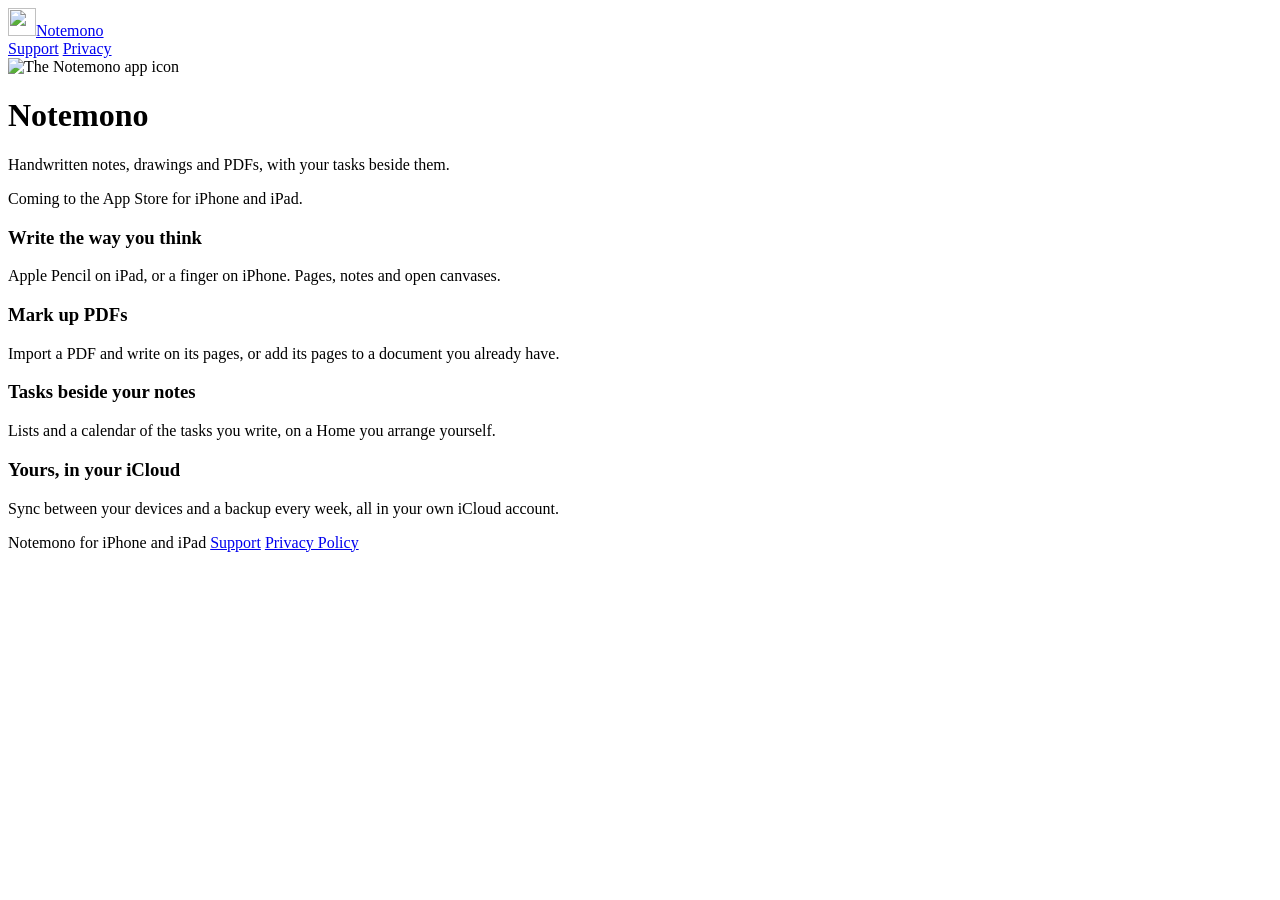
==== public/index.html @ 467d52e6 "Notemono's site: home, Support and Privacy Policy pages for App Store Connect, deployed by Cloudflar" ====
<!doctype html>
<html lang="en">
<head>
<meta charset="utf-8">
<meta name="viewport" content="width=device-width, initial-scale=1, viewport-fit=cover">
<title>Notemono</title>
<meta name="description" content="Notemono: handwritten notes, drawings and PDFs, with your tasks beside them. For iPhone and iPad.">
<link rel="icon" type="image/png" href="/favicon.png">
<link rel="apple-touch-icon" href="/apple-touch-icon.png">
<link rel="stylesheet" href="/styles.css">
</head>
<body>
<main class="page">
  <div class="site-bar">
    <a class="wordmark" href="/"><img src="/favicon.png" alt="" width="28" height="28">Notemono</a>
    <nav aria-label="Site">
      <a href="/support/">Support</a>
      <a href="/privacy/">Privacy</a>
    </nav>
  </div>

  <header class="hero">
    <img src="/icon.png" alt="The Notemono app icon" width="128" height="128">
    <h1>Notemono</h1>
    <p class="lead">Handwritten notes, drawings and PDFs, with your tasks beside them.</p>
    <p class="availability">Coming to the App Store for iPhone and iPad.</p>
  </header>

  <section aria-label="What it does" class="features">
    <div>
      <h3>Write the way you think</h3>
      <p>Apple Pencil on iPad, or a finger on iPhone. Pages, notes and open canvases.</p>
    </div>
    <div>
      <h3>Mark up PDFs</h3>
      <p>Import a PDF and write on its pages, or add its pages to a document you already have.</p>
    </div>
    <div>
      <h3>Tasks beside your notes</h3>
      <p>Lists and a calendar of the tasks you write, on a Home you arrange yourself.</p>
    </div>
    <div>
      <h3>Yours, in your iCloud</h3>
      <p>Sync between your devices and a backup every week, all in your own iCloud account.</p>
    </div>
  </section>

  <footer class="site-foot">
    <span>Notemono for iPhone and iPad</span>
    <a href="/support/">Support</a>
    <a href="/privacy/">Privacy Policy</a>
  </footer>
</main>
</body>
</html>
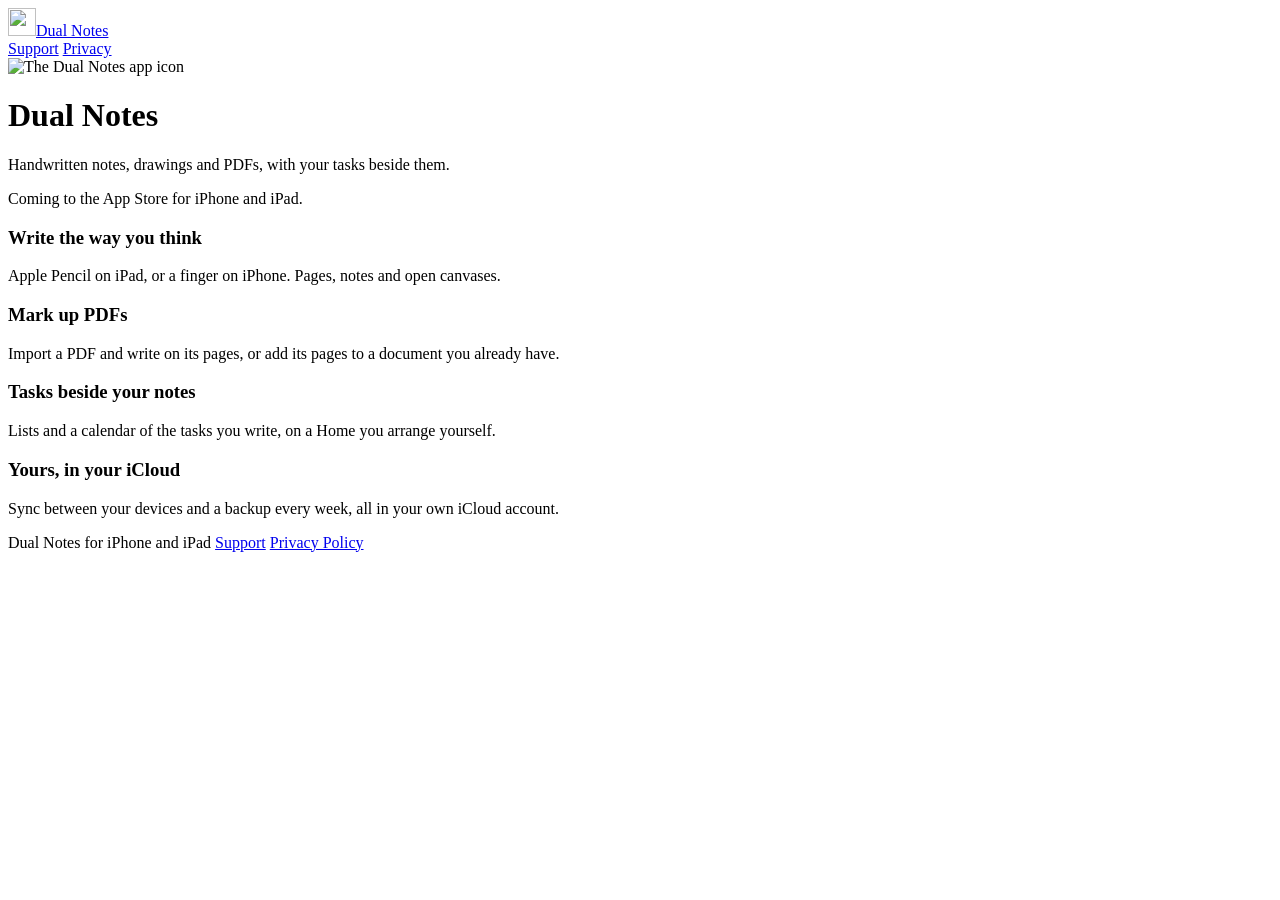
==== commit 72d2bf62: "The app is Dual Notes: every page says so, and the privacy page has no contact section (Support has " ====
--- a/public/index.html
+++ b/public/index.html
@@ -3,8 +3,8 @@
 <head>
 <meta charset="utf-8">
 <meta name="viewport" content="width=device-width, initial-scale=1, viewport-fit=cover">
-<title>Notemono</title>
-<meta name="description" content="Notemono: handwritten notes, drawings and PDFs, with your tasks beside them. For iPhone and iPad.">
+<title>Dual Notes</title>
+<meta name="description" content="Dual Notes: handwritten notes, drawings and PDFs, with your tasks beside them. For iPhone and iPad.">
 <link rel="icon" type="image/png" href="/favicon.png">
 <link rel="apple-touch-icon" href="/apple-touch-icon.png">
 <link rel="stylesheet" href="/styles.css">
@@ -12,7 +12,7 @@
 <body>
 <main class="page">
   <div class="site-bar">
-    <a class="wordmark" href="/"><img src="/favicon.png" alt="" width="28" height="28">Notemono</a>
+    <a class="wordmark" href="/"><img src="/favicon.png" alt="" width="28" height="28">Dual Notes</a>
     <nav aria-label="Site">
       <a href="/support/">Support</a>
       <a href="/privacy/">Privacy</a>
@@ -20,8 +20,8 @@
   </div>
 
   <header class="hero">
-    <img src="/icon.png" alt="The Notemono app icon" width="128" height="128">
-    <h1>Notemono</h1>
+    <img src="/icon.png" alt="The Dual Notes app icon" width="128" height="128">
+    <h1>Dual Notes</h1>
     <p class="lead">Handwritten notes, drawings and PDFs, with your tasks beside them.</p>
     <p class="availability">Coming to the App Store for iPhone and iPad.</p>
   </header>
@@ -46,7 +46,7 @@
   </section>
 
   <footer class="site-foot">
-    <span>Notemono for iPhone and iPad</span>
+    <span>Dual Notes for iPhone and iPad</span>
     <a href="/support/">Support</a>
     <a href="/privacy/">Privacy Policy</a>
   </footer>
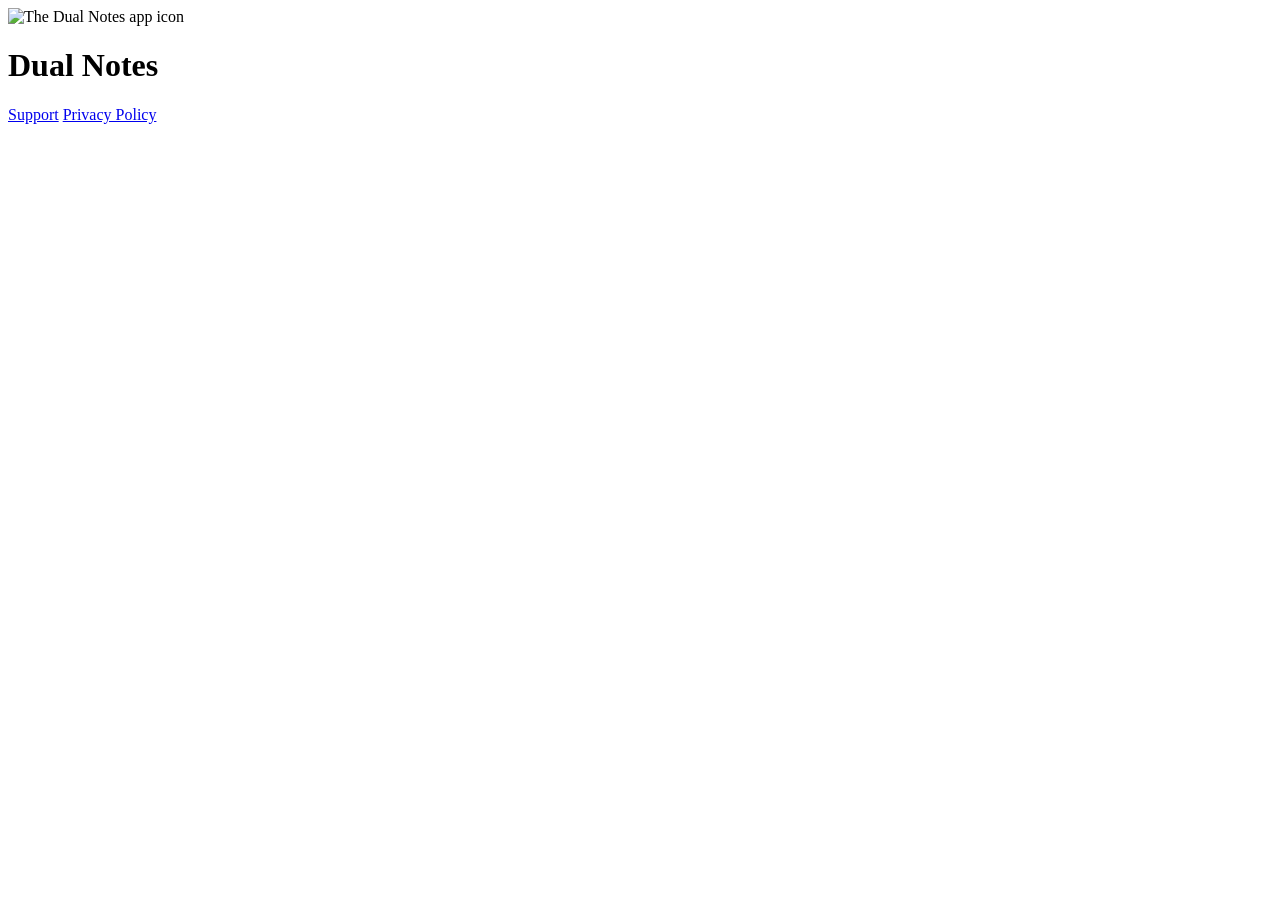
==== commit 8805e987: "The home page is the icon, the name and two links — nothing else Claude-Session: https://claude.ai/c" ====
--- a/public/index.html
+++ b/public/index.html
@@ -4,52 +4,21 @@
 <meta charset="utf-8">
 <meta name="viewport" content="width=device-width, initial-scale=1, viewport-fit=cover">
 <title>Dual Notes</title>
-<meta name="description" content="Dual Notes: handwritten notes, drawings and PDFs, with your tasks beside them. For iPhone and iPad.">
+<meta name="description" content="Dual Notes for iPhone and iPad.">
 <link rel="icon" type="image/png" href="/favicon.png">
 <link rel="apple-touch-icon" href="/apple-touch-icon.png">
 <link rel="stylesheet" href="/styles.css">
 </head>
 <body>
-<main class="page">
-  <div class="site-bar">
-    <a class="wordmark" href="/"><img src="/favicon.png" alt="" width="28" height="28">Dual Notes</a>
-    <nav aria-label="Site">
-      <a href="/support/">Support</a>
-      <a href="/privacy/">Privacy</a>
-    </nav>
-  </div>
-
+<main class="page home">
   <header class="hero">
     <img src="/icon.png" alt="The Dual Notes app icon" width="128" height="128">
     <h1>Dual Notes</h1>
-    <p class="lead">Handwritten notes, drawings and PDFs, with your tasks beside them.</p>
-    <p class="availability">Coming to the App Store for iPhone and iPad.</p>
   </header>
-
-  <section aria-label="What it does" class="features">
-    <div>
-      <h3>Write the way you think</h3>
-      <p>Apple Pencil on iPad, or a finger on iPhone. Pages, notes and open canvases.</p>
-    </div>
-    <div>
-      <h3>Mark up PDFs</h3>
-      <p>Import a PDF and write on its pages, or add its pages to a document you already have.</p>
-    </div>
-    <div>
-      <h3>Tasks beside your notes</h3>
-      <p>Lists and a calendar of the tasks you write, on a Home you arrange yourself.</p>
-    </div>
-    <div>
-      <h3>Yours, in your iCloud</h3>
-      <p>Sync between your devices and a backup every week, all in your own iCloud account.</p>
-    </div>
-  </section>
-
-  <footer class="site-foot">
-    <span>Dual Notes for iPhone and iPad</span>
+  <nav class="home-links" aria-label="Site">
     <a href="/support/">Support</a>
     <a href="/privacy/">Privacy Policy</a>
-  </footer>
+  </nav>
 </main>
 </body>
 </html>
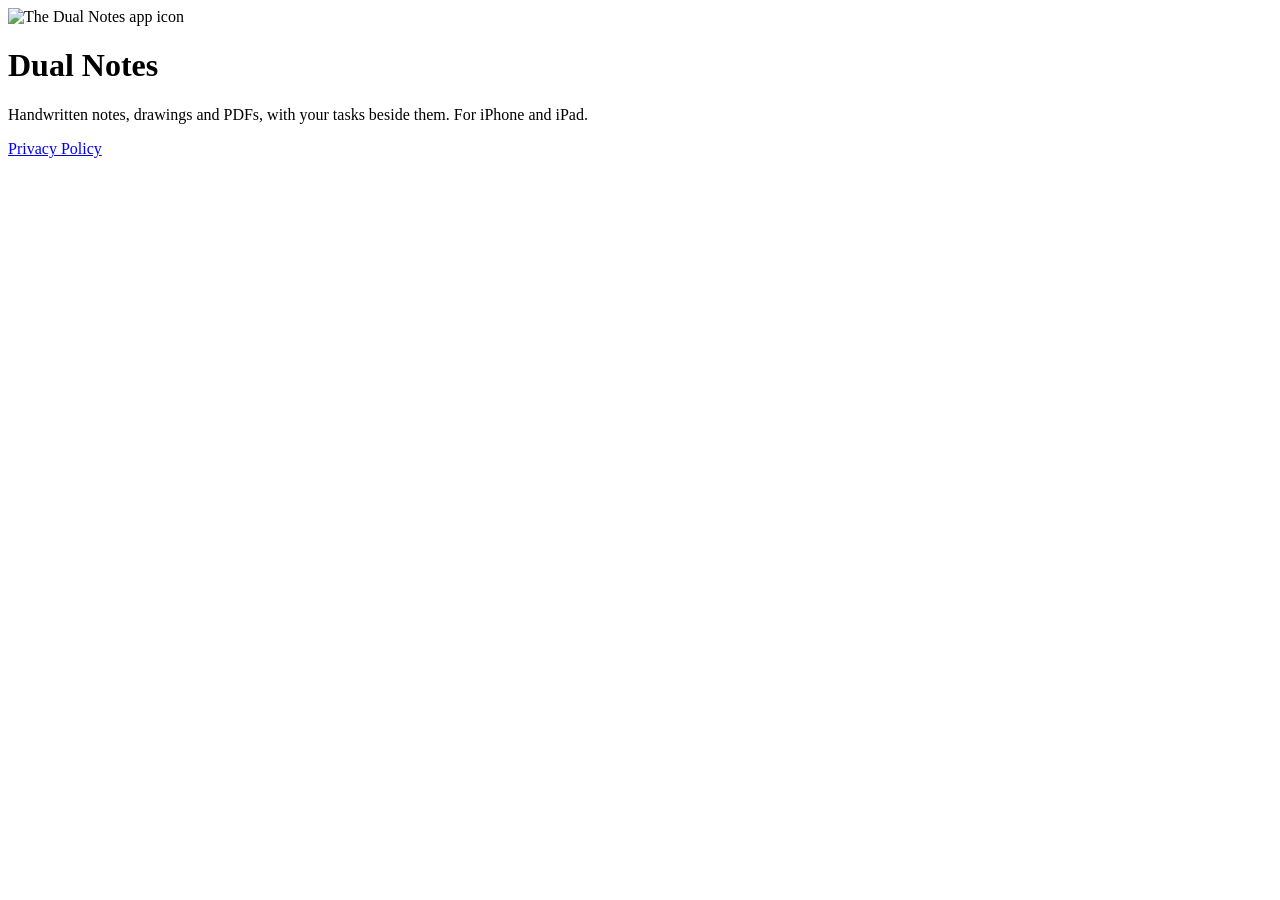
==== commit 0eaac9ce: "No support page; the home page says in one sentence what the app is Claude-Session: https://claude.a" ====
--- a/public/index.html
+++ b/public/index.html
@@ -4,7 +4,7 @@
 <meta charset="utf-8">
 <meta name="viewport" content="width=device-width, initial-scale=1, viewport-fit=cover">
 <title>Dual Notes</title>
-<meta name="description" content="Dual Notes for iPhone and iPad.">
+<meta name="description" content="Dual Notes: handwritten notes, drawings and PDFs, with your tasks beside them. For iPhone and iPad.">
 <link rel="icon" type="image/png" href="/favicon.png">
 <link rel="apple-touch-icon" href="/apple-touch-icon.png">
 <link rel="stylesheet" href="/styles.css">
@@ -14,9 +14,9 @@
   <header class="hero">
     <img src="/icon.png" alt="The Dual Notes app icon" width="128" height="128">
     <h1>Dual Notes</h1>
+    <p class="lead">Handwritten notes, drawings and PDFs, with your tasks beside them. For iPhone and iPad.</p>
   </header>
   <nav class="home-links" aria-label="Site">
-    <a href="/support/">Support</a>
     <a href="/privacy/">Privacy Policy</a>
   </nav>
 </main>
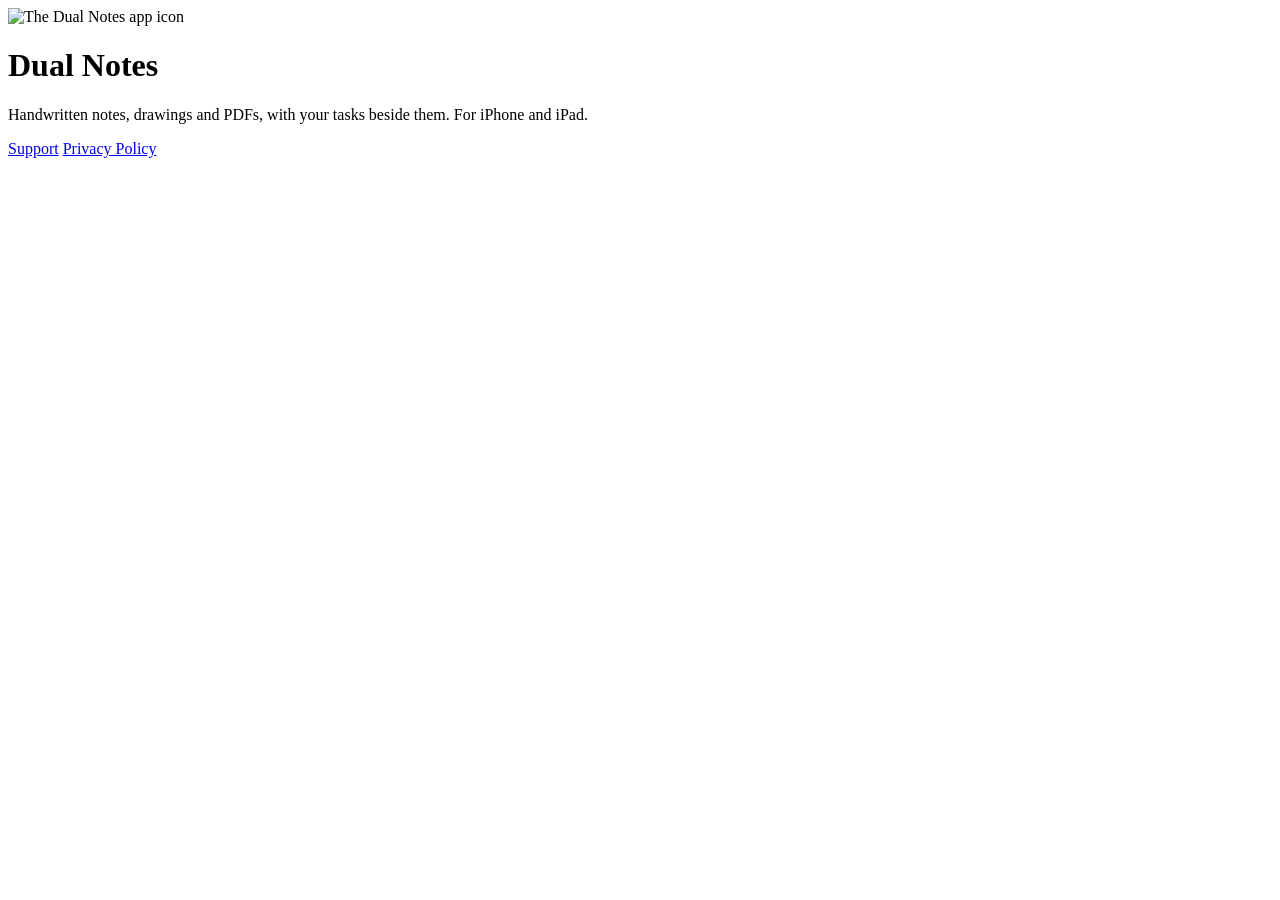
==== commit fd8380f3: "Support is back as one way to reach us: support@dualnotes.app, a Cloudflare Email Routing address — " ====
--- a/public/index.html
+++ b/public/index.html
@@ -17,6 +17,7 @@
     <p class="lead">Handwritten notes, drawings and PDFs, with your tasks beside them. For iPhone and iPad.</p>
   </header>
   <nav class="home-links" aria-label="Site">
+    <a href="/support/">Support</a>
     <a href="/privacy/">Privacy Policy</a>
   </nav>
 </main>
